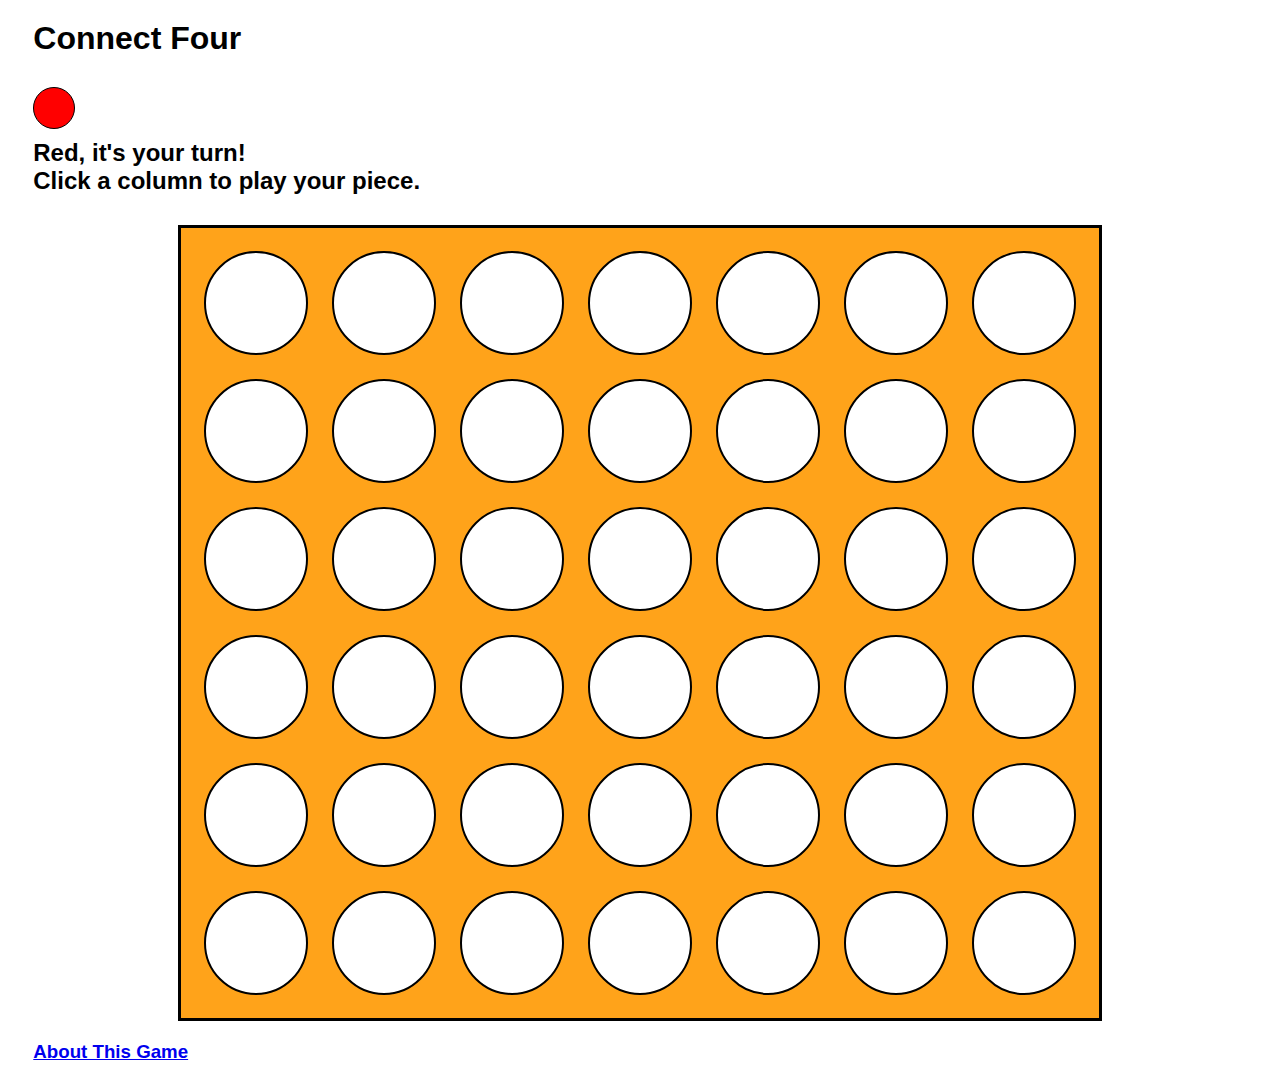
==== connectfour/index.html @ 91efc603 "Add connect four" ====
<!DOCTYPE html>
<html>
<head>
	<meta charset="utf-8">
	<title>Connect Four</title>
	<link rel="stylesheet" type="text/css" href="application.css" />
	<script src="http://ajax.googleapis.com/ajax/libs/jquery/1.9.1/jquery.min.js"></script>
	<script type="text/javascript" src="application.js"></script>
</head>
<body>
	<div class="container">

		<h1>Connect Four</h1>

		<div class="mini_piece white"></div>
		<span><h4 class="status_message_one"></h4></span>
		<span><h4 class="status_message_two"></h4></span>

		<table class="table">
			<tr class="row">
				<td><div class="piece row0 col0 white"></div></td>
				<td><div class="piece row0 col1 white"></div></td>
				<td><div class="piece row0 col2 white"></div></td>
				<td><div class="piece row0 col3 white"></div></td>
				<td><div class="piece row0 col4 white"></div></td>
				<td><div class="piece row0 col5 white"></div></td>
				<td><div class="piece row0 col6 white"></div></td>
			</tr>
			<tr class="row">
				<td><div class="piece row1 col0 white"></div></td>
				<td><div class="piece row1 col1 white"></div></td>
				<td><div class="piece row1 col2 white"></div></td>
				<td><div class="piece row1 col3 white"></div></td>
				<td><div class="piece row1 col4 white"></div></td>
				<td><div class="piece row1 col5 white"></div></td>
				<td><div class="piece row1 col6 white"></div></td>
			</tr>
			<tr class="row">
				<td><div class="piece row2 col0 white"></div></td>
				<td><div class="piece row2 col1 white"></div></td>
				<td><div class="piece row2 col2 white"></div></td>
				<td><div class="piece row2 col3 white"></div></td>
				<td><div class="piece row2 col4 white"></div></td>
				<td><div class="piece row2 col5 white"></div></td>
				<td><div class="piece row2 col6 white"></div></td>
			</tr>
			<tr class="row">
				<td><div class="piece row3 col0 white"></div></td>
				<td><div class="piece row3 col1 white"></div></td>
				<td><div class="piece row3 col2 white"></div></td>
				<td><div class="piece row3 col3 white"></div></td>
				<td><div class="piece row3 col4 white"></div></td>
				<td><div class="piece row3 col5 white"></div></td>
				<td><div class="piece row3 col6 white"></div></td>
			</tr>
			<tr class="row">
				<td><div class="piece row4 col0 white"></div></td>
				<td><div class="piece row4 col1 white"></div></td>
				<td><div class="piece row4 col2 white"></div></td>
				<td><div class="piece row4 col3 white"></div></td>
				<td><div class="piece row4 col4 white"></div></td>
				<td><div class="piece row4 col5 white"></div></td>
				<td><div class="piece row4 col6 white"></div></td>
			</tr>
			<tr class="row">
				<td><div class="piece row5 col0 white"></div></td>
				<td><div class="piece row5 col1 white"></div></td>
				<td><div class="piece row5 col2 white"></div></td>
				<td><div class="piece row5 col3 white"></div></td>
				<td><div class="piece row5 col4 white"></div></td>
				<td><div class="piece row5 col5 white"></div></td>
				<td><div class="piece row5 col6 white"></div></td>
			</tr>
		</table>

		<h3><a href="https://github.com/edmechem/connectfour#readme" target="_blank">About This Game</a></h3>

	</div>
</body>
</html>
---- connectfour/application.css ----
.container {
	margin: 20px auto;
	width: 96%;
	font-family: "Helvetica", Helvetica, Sans-Serif;
}

h1 {
	margin-top: 15px;
	margin-bottom: 30px;
}

h4.status_message_one {
	font-size: 150%;
	margin-top: 10px;
	margin-bottom: 0px;
}

h4.status_message_two {
	font-size: 150%;
	margin-top: 0px;
	margin-bottom: 30px;
}

.table {
	margin: 20px auto;
	padding: 10px;
	border: 3px solid black;
	background-color: #ffa31a;
}

.piece {
	width: 100px;
	height: 100px;
	margin: 10px;
	border: 2px solid black;
	border-radius: 50%;
}

.mini_piece {
	width: 40px;
	height: 40px;
	margin: 0px;
	border: 1px solid black;
	border-radius: 50%;
}

.white {
	background: white;
}

.red {
	background: red;
}

.black {
	background: black;
}
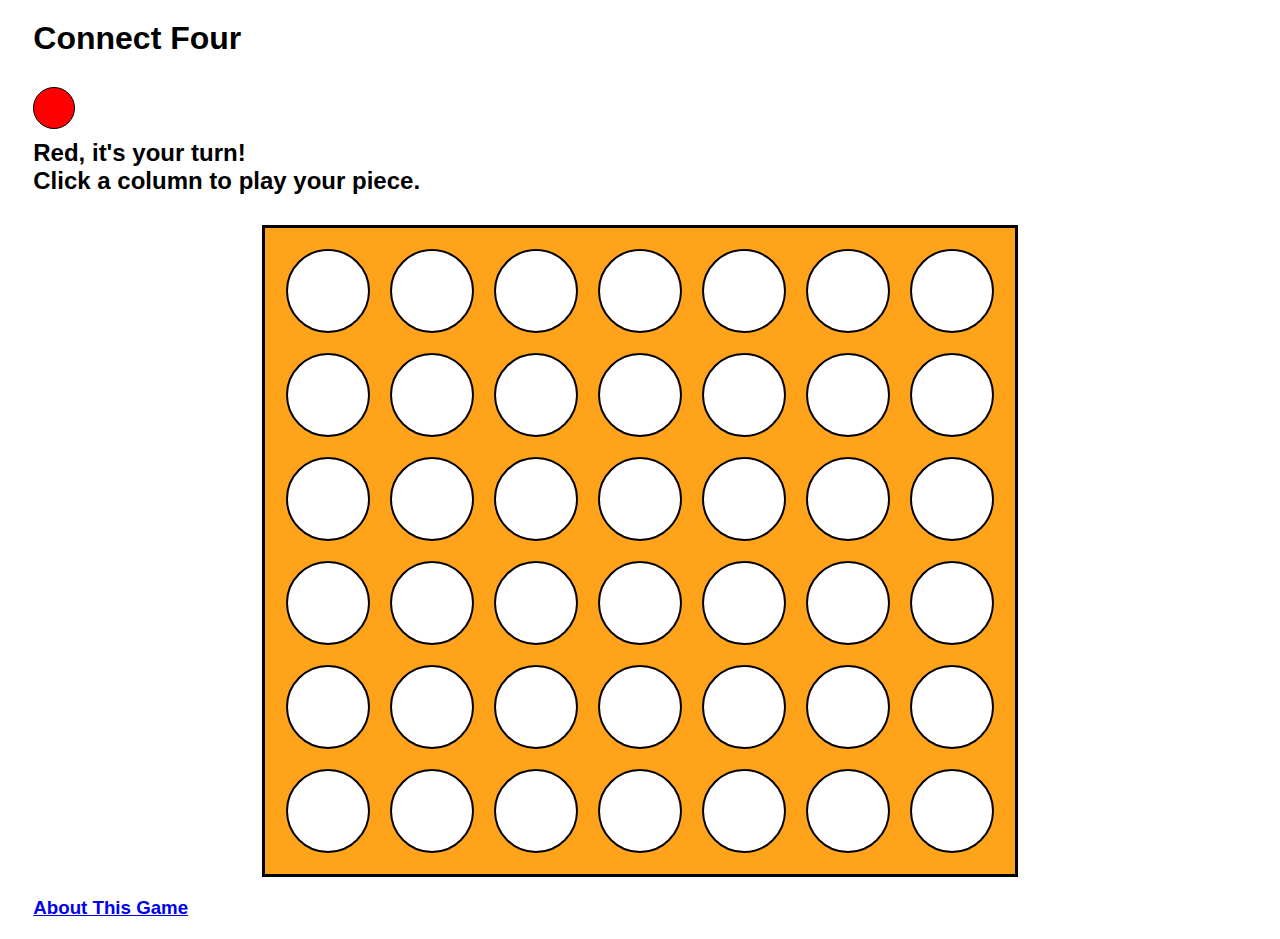
==== commit 5e6ee4ce: "Fix jquery load via https" ====
--- a/connectfour/index.html
+++ b/connectfour/index.html
@@ -4,7 +4,7 @@
 	<meta charset="utf-8">
 	<title>Connect Four</title>
 	<link rel="stylesheet" type="text/css" href="application.css" />
-	<script src="http://ajax.googleapis.com/ajax/libs/jquery/1.9.1/jquery.min.js"></script>
+	<script src="https://ajax.googleapis.com/ajax/libs/jquery/1.9.1/jquery.min.js"></script>
 	<script type="text/javascript" src="application.js"></script>
 </head>
 <body>
--- a/connectfour/application.css
+++ b/connectfour/application.css
@@ -29,9 +29,9 @@
 }
 
 .piece {
-	width: 100px;
-	height: 100px;
-	margin: 10px;
+	width: 80px;
+	height: 80px;
+	margin: 8px;
 	border: 2px solid black;
 	border-radius: 50%;
 }
